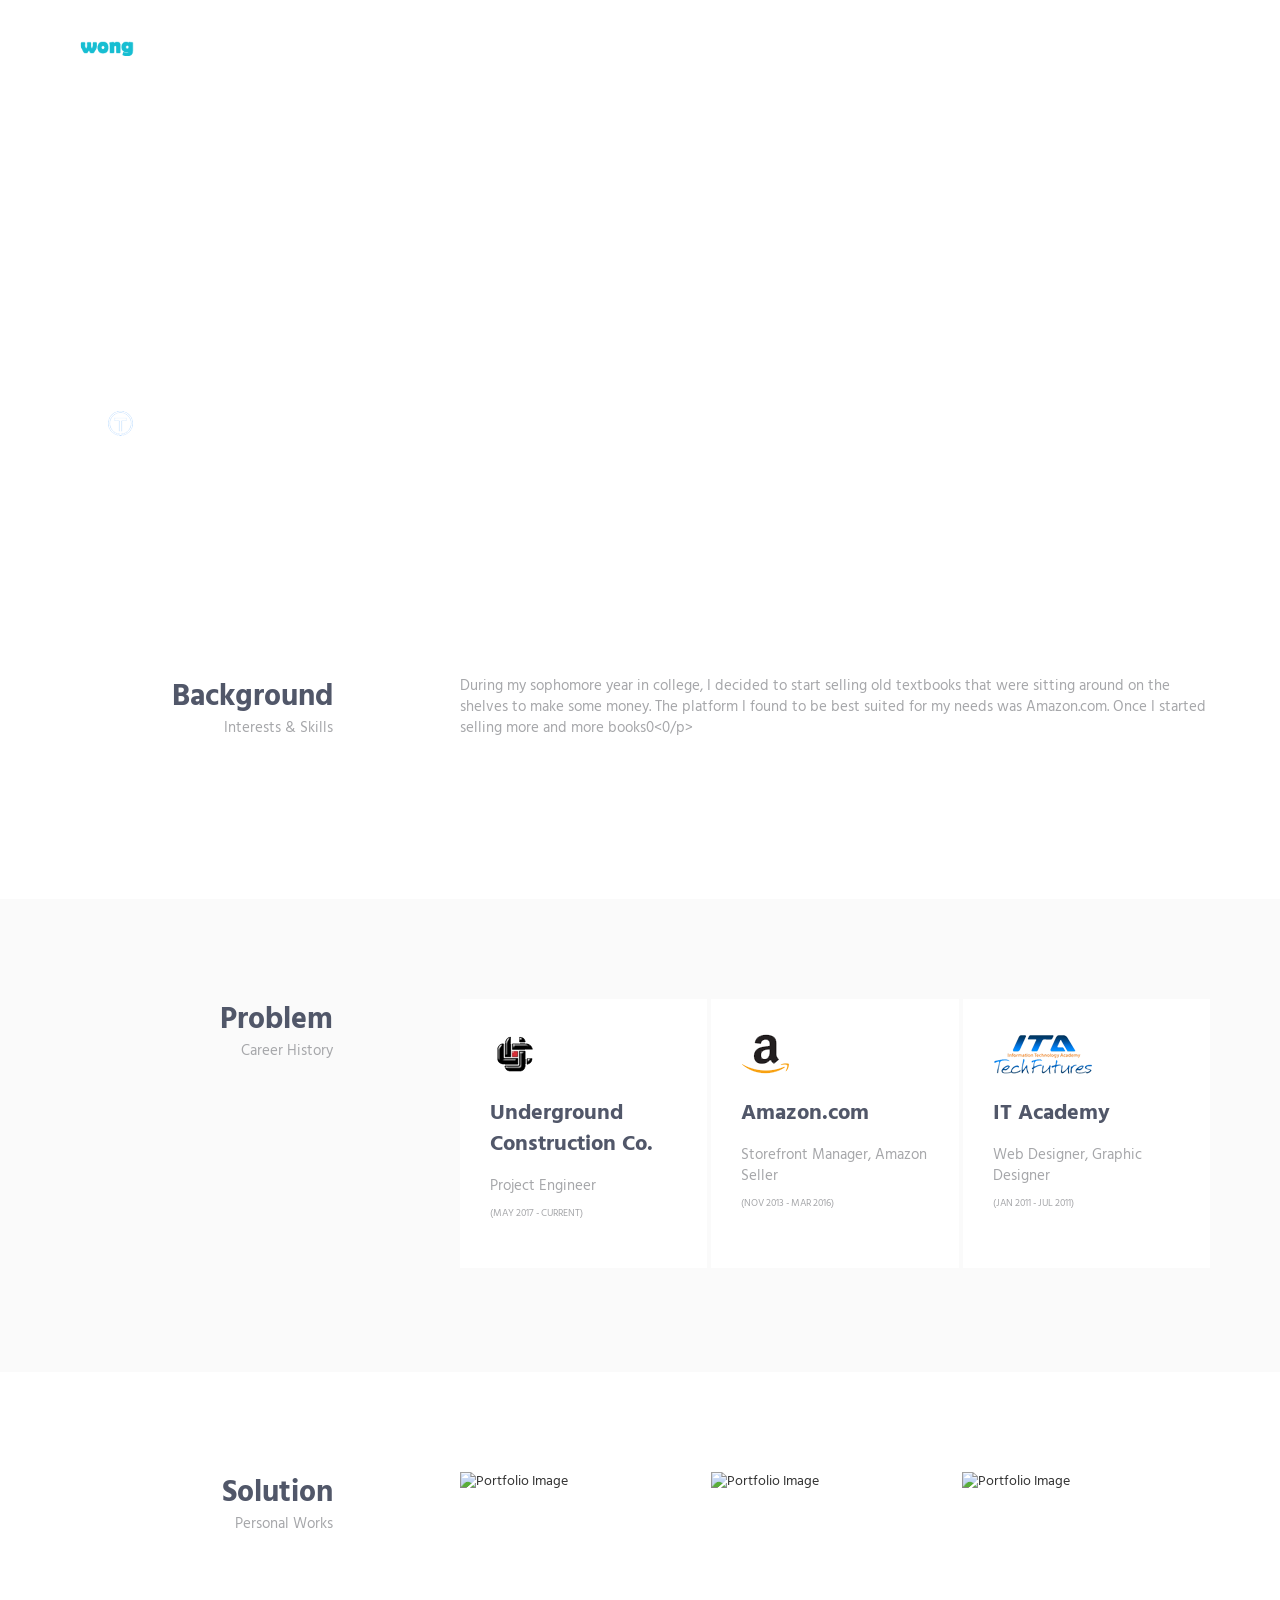
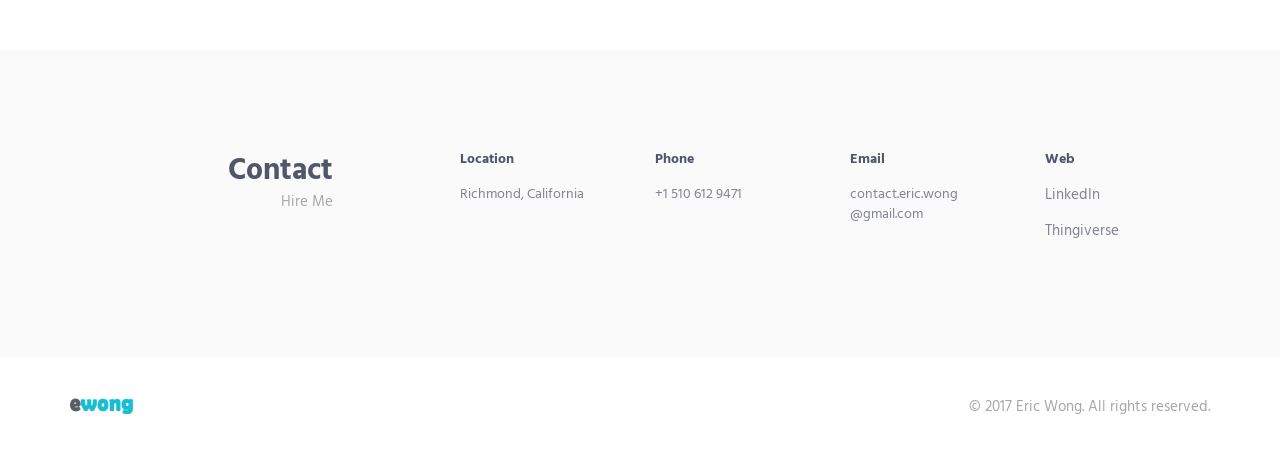
==== project01.html @ febf6fc5 "9.9.17 update" ====
<!DOCTYPE html>
<!-- ==============================
    Project:        Metronic "Aircv" Frontend Freebie - Responsive HTML Template Based On Twitter Bootstrap 3.3.4
    Version:        1.0
    Author:         KeenThemes
    Primary use:    Corporate, Business Themes.
    Email:          support@keenthemes.com
    Follow:         http://www.twitter.com/keenthemes
    Like:           http://www.facebook.com/keenthemes
    Website:        http://www.keenthemes.com
    Premium:        Premium Metronic Admin Theme: http://themeforest.net/item/metronic-responsive-admin-dashboard-template/4021469?ref=keenthemes
================================== -->
<html lang="en" class="no-js">
    <!-- BEGIN HEAD -->
    <head>
        <meta charset="utf-8"/>
        <title>Eric Wong</title>
        <meta http-equiv="X-UA-Compatible" content="IE=edge">
        <meta content="width=device-width, initial-scale=1" name="viewport"/>
        <meta content="" name="description"/>
        <meta content="" name="author"/>

        <!-- GLOBAL MANDATORY STYLES -->
        <link href="http://fonts.googleapis.com/css?family=Hind:300,400,500,600,700" rel="stylesheet" type="text/css">
        <link href="vendor/simple-line-icons/css/simple-line-icons.css" rel="stylesheet" type="text/css"/>
        <link href="vendor/bootstrap/css/bootstrap.min.css" rel="stylesheet" type="text/css"/>

        <!-- PAGE LEVEL PLUGIN STYLES -->
        <link href="css/animate.css" rel="stylesheet">

        <!-- THEME STYLES -->
        <link href="css/layout.min.css" rel="stylesheet" type="text/css"/>

        <!-- Favicon -->
        <link rel="shortcut icon" href="favicon.ico"/>
    </head>
    <!-- END HEAD -->

    <!-- BODY -->
    <body id="body" data-spy="scroll" data-target=".header">

        <!--========== HEADER ==========-->
        <header class="header navbar-fixed-top">
            <!-- Navbar -->
            <nav class="navbar" role="navigation">
                <div class="container">
                    <!-- Brand and toggle get grouped for better mobile display -->
                    <div class="menu-container js_nav-item">
                        <button type="button" class="navbar-toggle" data-toggle="collapse" data-target=".nav-collapse">
                            <span class="sr-only">Toggle navigation</span>
                            <span class="toggle-icon"></span>
                        </button>

                        <!-- Logo -->
                        <div class="logo">
                            <a class="logo-wrap" href="index.html#body">
                                <img class="logo-img logo-img-main" src="img/logo.png" alt="Asentus Logo">
                                <img class="logo-img logo-img-active" src="img/logo-dark.png" alt="Asentus Logo">
                            </a>
                        </div>
                        <!-- End Logo -->
                    </div>

                    <!-- Collect the nav links, forms, and other content for toggling -->
                    <div class="collapse navbar-collapse nav-collapse">
                        <div class="menu-container">
                            <ul class="nav navbar-nav navbar-nav-right">
                                <li class="js_nav-item nav-item"><a class="nav-item-child nav-item-hover" href="index.html">Home</a></li>
                                <li class="js_nav-item nav-item"><a class="nav-item-child nav-item-hover" href="index.html#about">About</a></li>
                                <li class="js_nav-item nav-item"><a class="nav-item-child nav-item-hover" href="index.html#experience">Experience</a></li>
                                <li class="js_nav-item nav-item"><a class="nav-item-child nav-item-hover" href="index.html#work">Projects</a></li>
                                <li class="js_nav-item nav-item"><a class="nav-item-child nav-item-hover" href="index.html#contact">Contact</a></li>
								<li class="js_nav-item nav-item"><a class="nav-item-child nav-item-hover" href="resume\Eric_Wong_Resume.pdf">Resume/CV</a></li>
                            </ul>
                        </div>
                    </div>
                    <!-- End Navbar Collapse -->
                </div>
            </nav>
            <!-- Navbar -->
        </header>
        <!--========== END HEADER ==========-->

        <!--========== SLIDER ==========-->
        <div class="promo-block parallax-window" data-parallax="scroll" data-image-src="img/1920x1080/fbabackground01.PNG">
            <div class="container">
                <div class="row">
                    <div class="col-sm-6">
                        <div class="promo-block-divider">
                            <h1 class="promo-block-title">FBACalculator</h1>
                            <p class="promo-block-text">Android Application</p>
                        </div>
                        <ul class="list-inline">
							<li><a href="https://www.linkedin.com/in/eric-wong-812414115/"><img src="img\social\linkedin.png"></img></a></li>
                            <li><a href="https://www.thingiverse.com/eric_33/designs"><img src="img\social\thingiverse.png"></img></a></li>
							<li><a href="https://play.google.com/store/apps/details?id=tk.wynnscene.fbacalculator&hl=en_GB"><img src="img\social\playstore.png"></img></a></li>
                        </ul>
                    </div>
                </div>
                <!--// end row -->
            </div>
        </div>
        <!--========== SLIDER ==========-->

        <!--========== PAGE LAYOUT ==========-->
        <!-- About -->
        <div id="about">
            <div class="container content-lg">
                <div class="row">
                    <div class="col-sm-3 sm-margin-b-30">
                        <div class="text-right sm-text-left">
                            <h2 class="margin-b-0">Background</h2>
                            <p>Interests & Skills</p>
                        </div>
                    </div>
                    <div class="col-sm-8 col-sm-offset-1">
                        <div class="margin-b-60">
                            <p>During my sophomore year in college, I decided to start selling old textbooks that were sitting around on the shelves to make some money. 
								The platform I found to be best suited for my needs was Amazon.com. Once I started selling more and more books0<0/p>
                        </div>
                       
                    </div>
                </div>
                <!--// end row -->
            </div>
        </div>
        <!-- End About -->

        <!-- Experience -->
        <div id="experience">
            <div class="bg-color-sky-light" data-auto-height="true">
                <div class="container content-lg">
                    <div class="row">
                        <div class="col-sm-3 sm-margin-b-30">
                            <div class="text-right sm-text-left">
                                <h2 class="margin-b-0">Problem</h2>					
                                <p>Career History</p>
                            </div>
                        </div>				
                        <div class="col-sm-8 col-sm-offset-1">
                            <div class="row row-space-2 margin-b-4">
                                <div class="col-md-4 md-margin-b-4">
								
								<!--pop up trigger ucco-->
								<div class="work work-popup-trigger">
								
								<span role="button">
									<div class="service" data-height="height">
										<div class="service-element">
                                            <img src="img\company\UCCo.png"></img>
                                        </div>									
                                        <div class="service-info">
											</br>
                                            <h3>Underground Construction Co.</h3>
                                            <p class="margin-b-5">Project Engineer</p>
											<p><font size="1px">(MAY 2017 - CURRENT)</font></p>
                                        </div>
									
                                    </div>
								</span>
									
                                    <div class="work-popup-overlay">
                                        <div class="work-popup-content">
                                            <a href="javascript:void(0);" class="work-popup-close">Hide</a>
                                            <div class="margin-b-30">
                                                <h3 class="margin-b-5">Underground Construction Company</h3>
                                                <span>Project Engineer (MAY 2017 - CURRENT)</span>
												<p><span>Benicia, CA</span></p>
                                            </div>
                                            <div class="row">
											
                                                    <div class="margin-t-10 sm-margin-t-0">											
                                                        <ul>
														<li>Provided QA/QC on gas and electric service installation.</li>
														<li>Worked in a fast-paced environment and provided support to all team members.</li>
														<li>Documented daily inspection logs for PG&E inspectors.</li>
														<li>Documented tags and processed invoices related to the project.</li>
														<li>Developed & accurately updated the project schedule.</li>
														<li>Recorded and Reported all safety incidents and damages to the safety department.</li>
														<li>Submitted permit applications and activated/maintained USA tickets for the entirety of the project.</li>
														<li>Worked with the Superintendent to obtain and setup the required yard & office equipment.</li>
														<li>Submited weekly reports to the owner containing project status, schedule update, safety report, two-week look ahead, outstanding issues, and pending change orders.</li>
														<li>Maintained communications with all members of the construction team including the owner & its representatives, the inspection team, subcontractors and any other stakeholders involved.</li>
														<li>Fore-casted project Cost to Complete and present findings to executives on a weekly basis.</li>
														<li>Determine & track change order conditions and submit to owner for approval & billing.</li>
														<li>Prepared a set of red line As-Built drawings and Gas Service Records for the PG&E archive.</li>
														<li>Updated and completed BOM lists for each project.</li>
														<li>Completed close-out packages for gas and electric services when project ended.</li>
														</ul>
														</br>
                                                        <ul class="list-inline work-popup-tag">
                                                            <li class="work-popup-tag-item"><a class="work-popup-tag-link" href="http://www.undergroundconstruction.com/">Underground Construction Co.</a></li>
                                                        </ul>
                                                    </div>
                                                
                                            </div>
                                        </div>
                                    </div>
                                </div>								

                                </div>
                                <div class="col-md-4 md-margin-b-4">
                                    <div class="service" data-height="height">
									
								<!--pop up trigger amazon-->
								<div class="work work-popup-trigger">
								
								
								<span role="button">
                                        <div class="service-element">
                                            <img src="img\company\Amazon.png"></img>
                                        </div>
                                        <div class="service-info">
											</br>
                                            <h3>Amazon.com</h3>
                                            <p class="margin-b-5">Storefront Manager, Amazon Seller</p>
											<p><font size="1px">(NOV 2013 - MAR 2016)</font></p>
                                        </div>										
								</span>
								
								
									<div class="work-popup-overlay">
                                        <div class="work-popup-content">
                                            <a href="javascript:void(0);" class="work-popup-close">Hide</a>
                                            <div class="margin-b-30">
                                                <h3 class="margin-b-5">Amazon.com</h3>
                                                <span>Storefront Manager, Amazon Seller (NOV 2013 - MAR 2016)</span>
												<p><span>Richmond, CA</span></p>
                                            </div>
                                            <div class="row">
											
                                                    <div class="margin-t-10 sm-margin-t-0">											
                                                        <ul>
														<li>Increased revenue by developing an Android application to determine and select profitable items to sell.</li>
														<li>Provided customer support for product questions and return requests.</li>
														<li>Tracked monthly profits and costs.</li>
														<li>Responsible for product listing, packaging, and shipping.</li>
														</ul>
														</br>
                                                        <ul class="list-inline work-popup-tag">
                                                            <li class="work-popup-tag-item"><a class="work-popup-tag-link" href="https://www.amazon.com/">Amazon.com</a></li>
                                                        </ul>
                                                    </div>
                                                
                                            </div>
                                        </div>
                                    </div>
                                </div>	
								</div>								

                                </div>
								
                                <div class="col-md-4">
                                    <div class="service" data-height="height">
									
								<!--pop up trigger ita-->
								<div class="work work-popup-trigger">
								<span role="button">
                                        <div class="service-element">
                                            <img src="img\company\ITA.png"></img>
                                        </div>
                                        <div class="service-info">
											</br>
                                            <h3>IT Academy</h3>
                                            <p class="margin-b-5">Web Designer, Graphic Designer</p>
											<p><font size="1px">(JAN 2011 - JUL 2011)</font></p>
                                        </div>
								</span>
                                        <div class="work-popup-overlay">
                                        <div class="work-popup-content">
                                            <a href="javascript:void(0);" class="work-popup-close">Hide</a>
                                            <div class="margin-b-30">
                                                <h3 class="margin-b-5">Information Technology Academy</h3>
                                                <span>Web Designer, Graphic Designer (JAN 2011 - JUL 2011)</span>
												<p><span>El Cerrito, CA</span></p>
                                            </div>
                                            <div class="row">
											
                                                    <div class="margin-t-10 sm-margin-t-0">											
                                                        <ul>
														<li>Developed website front-end for client e-commerce store.</li>
														<li>Implemented back-end functions and methods through widgets.</li>
														<li>Trained client in basic website usage and provided documentation for website functionality.</li>
														<li>Worked in a team-based environment and guided team efforts toward meeting deadlines.</li>
														</ul>
														</br>
                                                        <ul class="list-inline work-popup-tag">
                                                            <li class="work-popup-tag-item"><a class="work-popup-tag-link" href="http://techfutures.org/">ITA Tech Futures</a></li>
                                                        </ul>
                                                    </div>
                                                
                                            </div>
                                        </div>
										</div>
									</div>	
									</div>								

                                </div>
                            </div>
                            <!--// end row -->
                        </div>
                    </div>
                    <!--// end row -->
                </div>
            </div>
        </div>
        <!-- End Experience -->

        <!-- Work -->
        <div id="work">
            <div class="container content-lg">
                <div class="row">
                    <div class="col-sm-3 sm-margin-b-30">
                        <div class="text-right sm-text-left">
                            <h2 class="margin-b-0">Solution</h2>
                            <p>Personal Works</p>
                        </div>
                    </div>
                    <div class="col-sm-8 col-sm-offset-1">
                        <!-- Masonry Grid -->
                        <div class="masonry-grid row row-space-2">
                            <div class="masonry-grid-sizer col-xs-6 col-sm-6 col-md-1"></div>

                            <div class="masonry-grid-item col-xs-12 col-sm-6 col-md-4 md-margin-b-4">
                                <!-- Work -->
                                <div class="work work-popup-trigger">
                                    <div class="work-overlay">
                                        <img class="full-width img-responsive" src="img/397x300/01.JPG" alt="Portfolio Image">
                                    </div>
                                    <div class="work-popup-overlay">
                                        <div class="work-popup-content">
                                            <a href="javascript:void(0);" class="work-popup-close">Hide</a>
                                            <div class="margin-b-30">
                                                <h3 class="margin-b-5">Key Holder</h3>
                                                <span>Product Design, Prototype</span>
                                            </div>
                                            <div class="row">
                                                <div class="col-sm-8 work-popup-content-divider sm-margin-b-20">
                                                    <div class="margin-t-10 sm-margin-t-0">
                                                        <p><font color="black">The Key Holder is a mechanical product made to hold a set of three keys and allow for convenient access to each individual key when necessary.</font></p>
                                                        <p><font color="black">Before using the Key Holder to hold my keys, I was using a different key holder that had a Swiss Army Knife-styled mechanism. While using the old key holder, 
															I found that I often pull two keys at once while intending to pull one. The keys would always stick together so I had to use two hands to access the key I wanted. 
															To solve this problem, I created the Key Holder...</font></p>
                                                        <ul class="list-inline work-popup-tag">
                                                            <li class="work-popup-tag-item"><a class="work-popup-tag-link" href="#">Learn More</a></li>
                                                        </ul></br>
                                                    </div>
                                                </div>
                                                <div class="col-sm-4">
                                                    <div class="margin-t-10 sm-margin-t-0">
                                                        <p class="margin-b-5"><strong>Software:</strong> Solidworks, Cura</p>
                                                        <p class="margin-b-5"><strong>Manufacture:</strong> 3D Printer (<a href="https://www.monoprice.com/product?p_id=21711">Monoprice Select Mini V2</a>)</p>
                                                        <p class="margin-b-5"><strong>Material:</strong> PLA</p>
														<p class="margin-b-5"><strong>Link:</strong> <a href="https://www.thingiverse.com/thing:2511023"><u>Key Holder Custom Keys</u></a></p>
                                                    </div>
                                                </div>
                                            </div>
                                        </div>
                                    </div>
                                </div>
                                <!-- End Work -->
                            </div>
                            <div class="masonry-grid-item col-xs-12 col-sm-6 col-md-4 md-margin-b-4">
                                <!-- Work -->
                                <div class="work work-popup-trigger">
                                    <div class="work-overlay">
                                        <img class="full-width img-responsive" src="img/397x300/02.JPG" alt="Portfolio Image">
                                    </div>
                                    <div class="work-popup-overlay">
                                        <div class="work-popup-content">
                                            <a href="javascript:void(0);" class="work-popup-close">Hide</a>
                                            <div class="margin-b-30">
                                                <h3 class="margin-b-5">Controller Board Enclosure</h3>
                                                <span>Product Design, Prototype</span>
                                            </div>
                                            <div class="row">
                                                <div class="col-sm-8 work-popup-content-divider sm-margin-b-20">
                                                    <div class="margin-t-10 sm-margin-t-0">
                                                        <p><font color="black">The Controller Board Enclosure is a housing for a circuit board used with a recycled monitor of a laptop. The enclosure eliminates exposure of circuits and prevents damage to the board. 
															It also serves as a stand for the monitor connected to the controller board.</font></p>
                                                        <p><font color="black">After purchasing and setting up a security camera system, I decided to recycle an old laptop screen to use as a dedicated monitor for the security system. 
															To do this, I purchased a video controller board for the laptop screen. The controller board did not come with a case or an enclosure, so in order to protect the board and hold the monitor up right, I designed this enclosure & stand...</font></p>
                                                        <ul class="list-inline work-popup-tag">
                                                            <li class="work-popup-tag-item"><a class="work-popup-tag-link" href="#">Learn More</a></li>
                                                        </ul></br>
                                                    </div>
                                                </div>
                                                <div class="col-sm-4">
                                                    <div class="margin-t-10 sm-margin-t-0">
                                                        <p class="margin-b-5"><strong>Software:</strong> Solidworks, Cura</p>
                                                        <p class="margin-b-5"><strong>Manufacture:</strong> 3D Printer (<a href="https://www.monoprice.com/product?p_id=21711">Monoprice Select Mini V2</a>)</p>
                                                        <p class="margin-b-5"><strong>Material:</strong> PLA</p>														
                                                        <p class="margin-b-5"><strong>Link:</strong> <a href="https://www.thingiverse.com/thing:2513748"><u>Video Controller Board Enclosure</u></a></p>
                                                    </div>
                                                </div>
                                            </div>
                                        </div>
                                    </div>
                                </div>
                                <!-- End Work -->
                            </div>
                            <div class="masonry-grid-item col-xs-12 col-sm-6 col-md-4">
                                <!-- Work -->
                                <div class="work work-popup-trigger">
                                    <div class="work-overlay">
                                        <img class="full-width img-responsive" src="img/397x300/03.JPG" alt="Portfolio Image">
                                    </div>
                                    <div class="work-popup-overlay">
                                        <div class="work-popup-content">
                                            <a href="javascript:void(0);" class="work-popup-close">Hide</a>
                                            <div class="margin-b-30">
                                                <h3 class="margin-b-5">FBACalculator</h3>
                                                <span>Android Application</span>
                                            </div>
                                            <div class="row">
                                                <div class="col-sm-8 work-popup-content-divider sm-margin-b-20">
                                                    <div class="margin-t-10 sm-margin-t-0">
                                                        <p><font color="black">The FBACalculator application is developed as a means to determine the fees associated with selling products on Amazon.com.</font></p>
                                                        <p><font color="black">During the time I was selling on Amazon.com, I frequently looked for products to sell for a profit. While doing so, I found myself constanly going to the Amazon Seller Fees page to 
															look for costs associated with selling through the website (Type of product, weight, etc.) in order to decide whether or not I should sell a specific product. But this wasn't very convenient because 
															it took a long time to calculate the profits for a single product. So I decided to create an application to solve this problem...</font></p>
                                                        <ul class="list-inline work-popup-tag">
                                                            <li class="work-popup-tag-item"><a class="work-popup-tag-link" href="#">Learn More</a></li>
                                                        </ul></br>
                                                    </div>
                                                </div>
                                                <div class="col-sm-4">
                                                    <div class="margin-t-10 sm-margin-t-0">
                                                        <p class="margin-b-5"><strong>Software:</strong> Android Studio, Photoshop</p>
                                                        <p class="margin-b-5"><strong>Programming:</strong> Java, XML</p>
                                                        <p class="margin-b-5"><strong>Link:</strong> <a href="https://play.google.com/store/apps/details?id=tk.wynnscene.fbacalculator&hl=en_GB"><u>FBACalculator</u></a></p>
                                                    </div>
                                                </div>
                                            </div>
                                        </div>
                                    </div>
                                </div>
                                <!-- End Work -->
                            </div>
                        </div>
                        <!-- End Masonry Grid -->
                    </div>
                </div>
                <!--// end row -->
            </div>
        </div>
        <!-- End Work -->
            
        <!-- Contact -->
        <div id="contact">
            <div class="bg-color-sky-light">
                <div class="container content-lg">
                    <div class="row">
                        <div class="col-sm-3 sm-margin-b-30">
                            <div class="text-right sm-text-left">
                                <h2 class="margin-b-0">Contact</h2>
                                <p>Hire Me</p>
                            </div>
                        </div>
                        <div class="col-sm-8 col-sm-offset-1">
                            <div class="row">
                                <div class="col-md-3 col-xs-6 md-margin-b-30">
                                    <h5>Location</h5>
                                    <a href="https://www.google.com/maps/place/Richmond,+CA/@37.9551899,-122.4828714,11z/data=!3m1!4b1!4m5!3m4!1s0x808565e0f15c8c29:0xb3101633da15bff4!8m2!3d37.9357576!4d-122.3477486">Richmond, California</a>
                                </div>
                                <div class="col-md-3 col-xs-6 md-margin-b-30">
                                    <h5>Phone</h5>
                                    <a href="mailto:#">+1 510 612 9471</a>
                                </div>
                                <div class="col-md-3 col-xs-6">
                                    <h5>Email</h5>
                                    <a href="mailto:#">contact.eric.wong </br>@gmail.com</a>
                                </div>
								<div class="col-md-3 col-xs-6 md-margin-b-30">
                                    <h5>Web</h5>
									<p><a href="https://www.linkedin.com/in/eric-wong-812414115/">LinkedIn</a></p>
                                    <p><a href="https://www.thingiverse.com/eric_33/designs">Thingiverse</a></p>									
                                </div>
                            </div>
                        </div>
                    </div>
                    <!--// end row -->
                </div>
            </div>
        </div>
        <!-- End Contact -->
        <!--========== END PAGE LAYOUT ==========-->

        <!--========== FOOTER ==========-->
        <footer class="footer">
            <div class="content container">
                <div class="row">
                    <div class="col-xs-6">
                        <img class="footer-logo" src="img/logo-dark.png" alt="Aircv Logo">
                    </div>
                    <div class="col-xs-6 text-right sm-text-left">
                        <p class="margin-b-0">© 2017 Eric Wong. All rights reserved.</p>
                    </div>
                </div>
                <!--// end row -->
            </div>
        </footer>
        <!--========== END FOOTER ==========-->

        <!-- Back To Top -->
        <a href="javascript:void(0);" class="js-back-to-top back-to-top">Top</a>

        <!-- JAVASCRIPTS(Load javascripts at bottom, this will reduce page load time) -->
        <!-- CORE PLUGINS -->
        <script src="vendor/jquery.min.js" type="text/javascript"></script>
        <script src="vendor/jquery-migrate.min.js" type="text/javascript"></script>
        <script src="vendor/bootstrap/js/bootstrap.min.js" type="text/javascript"></script>

        <!-- PAGE LEVEL PLUGINS -->
        <script src="vendor/jquery.easing.js" type="text/javascript"></script>
        <script src="vendor/jquery.back-to-top.js" type="text/javascript"></script>
        <script src="vendor/jquery.smooth-scroll.js" type="text/javascript"></script>
        <script src="vendor/jquery.wow.min.js" type="text/javascript"></script>
        <script src="vendor/jquery.parallax.min.js" type="text/javascript"></script>
        <script src="vendor/jquery.appear.js" type="text/javascript"></script>
        <script src="vendor/masonry/jquery.masonry.pkgd.min.js" type="text/javascript"></script>
        <script src="vendor/masonry/imagesloaded.pkgd.min.js" type="text/javascript"></script>

        <!-- PAGE LEVEL SCRIPTS -->
        <script src="js/layout.min.js" type="text/javascript"></script>
        <script src="js/components/progress-bar.min.js" type="text/javascript"></script>
        <script src="js/components/masonry.min.js" type="text/javascript"></script>
        <script src="js/components/wow.min.js" type="text/javascript"></script>

    </body>
    <!-- END BODY -->
</html>
---- css/layout.min.css ----
.link,body{position:relative;font-family:Hind,sans-serif}.btn-theme,p{line-height:1.4}.btn-theme.active.focus,.btn-theme.active:focus,.btn-theme.focus,.btn-theme:active.focus,.btn-theme:active:focus,.btn-theme:focus,:active,:focus,a,a:active,a:focus,a:hover{outline:0}.btn-theme:hover,.progress-box .progress-bar{transition-property:all;transition-timing-function:cubic-bezier(.7,1,.7,1)}.header .nav-item-child,.link,a,body,em,h1,h2,h3,h4,h5,h6,li,li a,p,span{font-family:Hind,sans-serif}.header .nav-item-hover:after,.link:after,.work .work-overlay:before{content:" "}.back-to-top,.header .nav-item-child,.link{text-transform:uppercase}.back-to-top:focus,.back-to-top:hover,.btn-theme.focus,.btn-theme:focus,.btn-theme:hover,.content-wrapper-link,.header .logo-wrap:focus,.header .logo-wrap:hover,a:active,a:focus,a:hover,h1>a:focus,h2>a:focus,h3>a:focus,h4>a:focus,h5>a:focus,h6>a:focus{text-decoration:none}.container-full-width:after,.container-sm:after{clear:both}html{overflow-x:hidden}body,html,html a{-webkit-font-smoothing:antialiased}p{font-size:15px;font-weight:400;color:#a6a7aa;margin-bottom:15px}em,li,li a{font-size:16px;font-weight:500;color:#515769}a{color:#81848f}a:active,a:focus,a:hover{color:#999caa}.link{font-size:13px;font-weight:600}.back-to-top,.form-control,span{font-weight:400}.link:after{position:absolute;top:8px;right:-15px;width:9px;height:2px;background:#17bed2}span{font-size:14px;color:#bfc1c7}h1,h2,h3,h4,h5,h6{font-weight:700;color:#515769;line-height:1.4;margin:0 0 15px}h1>a,h2>a,h3>a,h4>a,h5>a,h6>a{color:#515769}h1>a:hover,h2>a:hover,h3>a:hover,h4>a:hover,h5>a:hover,h6>a:hover{color:#999caa;text-decoration:none}h1{font-size:40px}h2{font-size:30px}h3,h4{font-size:22px}::selection{color:#fff;background:#17bed2;text-shadow:none}::-webkit-selection{color:#fff;background:#17bed2;text-shadow:none}::-moz-selection{color:#fff;background:#17bed2;text-shadow:none}.section-seperator{border-bottom:1px solid #edf0f2}.content-wrapper-link{position:absolute;top:0;left:0;right:0;bottom:0;display:block;z-index:3}.btn-icon,.btn-theme,.work{position:relative}.btn-theme,.social-icons{display:inline-block;vertical-align:middle;text-align:center}.btn-theme{background-image:none;border-style:solid;white-space:nowrap;-ms-touch-action:manipulation;touch-action:manipulation;cursor:pointer;-webkit-user-select:none;-moz-user-select:none;-ms-user-select:none;user-select:none}.btn-theme:hover{transition-duration:.3s}.btn-theme.active,.btn-theme:active{background-image:none;outline:0}.btn-theme.disabled,.btn-theme[disabled],fieldset[disabled] .btn-theme{cursor:not-allowed;box-shadow:none;opacity:.65;pointer-events:none}.btn-icon{top:1px;margin-right:10px}.btn-white-bg{color:#515769;background:#fff;border-color:transparent;border-width:0}.btn-white-bg.focus,.btn-white-bg:focus,.btn-white-bg:hover{color:#fff;background:#17bed2;border-color:transparent}.btn-white-brd{color:#fff;background:0 0;border-color:#fff;border-width:2px}.btn-white-brd.focus,.btn-white-brd:focus,.btn-white-brd:hover{color:#515769;background:#fff;border-color:#fff}.btn-default-bg{color:#515769;background:#f3f4f5;border-color:transparent;border-width:0}.btn-default-bg.focus,.btn-default-bg:focus,.btn-default-bg:hover{color:#fff;background:#17bed2;border-color:transparent}.btn-theme-sm{font-size:13px;font-weight:600;padding:15px 40px}.btn-theme-md{font-size:15px;font-weight:600;padding:20px 30px}.progress-box .progress{box-shadow:none;height:3px}.progress-box .progress-bar{transition-duration:2s}.social-icons{width:40px;height:40px;font-size:16px;color:#fff;border-radius:50%;padding:11px;transition-duration:.3s;transition-property:all;transition-timing-function:cubic-bezier(.7,1,.7,1)}.work .work-overlay:before,.work .work-popup-overlay{top:0;width:100%;height:100%;transition-property:all;transition-timing-function:cubic-bezier(.7,1,.7,1);transition-duration:.3s;left:0}.social-icons:hover{color:#515769;background:#fff;transition-duration:.3s;transition-property:all;transition-timing-function:cubic-bezier(.7,1,.7,1)}.promo-block{padding:220px 0 130px}.promo-block .promo-block-title{font-size:70px;color:#fff;line-height:1}@media (max-width:480px){.promo-block .promo-block-title{font-size:50px}}.promo-block .promo-block-text{font-size:25px;color:#fff}.promo-block .promo-block-divider{border-bottom:1px solid rgba(255,255,255,.4);padding-bottom:20px;margin-bottom:35px}.service{background:#fff;padding:30px}.service .service-element,.service .service-info{-webkit-transform:translate3d(0,0,0);-moz-transform:translate3d(0,0,0);transform:translate3d(0,0,0);transition-duration:.3s;transition-property:all;transition-timing-function:cubic-bezier(.7,1,.7,1)}.service .service-icon{display:block;font-size:30px;color:#999caa;margin-bottom:30px}.service:hover .service-element{opacity:0;-webkit-transform:translate3d(0,-100%,0);-moz-transform:translate3d(0,-100%,0);transform:translate3d(0,-100%,0);transition-duration:.3s;transition-property:all;transition-timing-function:cubic-bezier(.7,1,.7,1)}.service:hover .service-info{-webkit-transform:translate3d(0,-30%,0);-moz-transform:translate3d(0,-30%,0);transform:translate3d(0,-30%,0);transition-duration:.3s;transition-property:all;transition-timing-function:cubic-bezier(.7,1,.7,1)}.work{display:block}.work .work-overlay{position:relative;cursor:pointer}.work .work-overlay:before{position:absolute;background:0 0}.work:hover .work-overlay:before{background:rgba(0,0,0,.5);transition-duration:.3s;transition-property:all;transition-timing-function:cubic-bezier(.7,1,.7,1)}.work .work-popup-overlay{position:fixed;right:0;z-index:99999;opacity:0;visibility:hidden;-webkit-backface-visibility:hidden;backface-visibility:hidden;overflow-x:hidden;background:rgba(81,87,105,.4)}.work .work-popup-overlay-show{opacity:1;visibility:visible;-webkit-backface-visibility:visible;backface-visibility:visible;transition-duration:.3s;transition-property:all;transition-timing-function:cubic-bezier(.7,1,.7,1)}.work .work-popup-content{position:absolute;top:50%;left:0;right:0;width:730px;height:auto;display:block;background:#fff;padding:30px;margin:0 auto;-webkit-transform:translate3d(0,-50%,0);-moz-transform:translate3d(0,-50%,0);transform:translate3d(0,-50%,0)}.header .logo-img,.header .logo-img-main,.header .logo-wrap{display:inline-block}.work .work-popup-content-divider{border-right:1px solid #cdcecf}@media (max-width:768px){.work .work-popup-content{width:95%}.work .work-popup-content-divider{border-right:none;border-bottom:1px solid #cdcecf}}.work .work-popup-close{float:right;font-size:13px;font-weight:700;color:#c5c6cb;transition-duration:.3s;transition-property:all;transition-timing-function:cubic-bezier(.7,1,.7,1)}.work .work-popup-close:hover{color:#aaacb3;transition-duration:.3s;transition-property:all;transition-timing-function:cubic-bezier(.7,1,.7,1)}.work .work-popup-tag{margin:0}.work .work-popup-tag-item{padding:0 2px}.work .work-popup-tag-link{font-size:13px}.footer .footer-logo{width:64px;height:auto}.navbar-fixed-top .navbar-collapse{max-height:100%}.header .navbar{margin-bottom:0;border-bottom:1px solid rgba(255,255,255,.2);transition-duration:.3s;transition-property:all;transition-timing-function:cubic-bezier(.7,1,.7,1)}.header .navbar-toggle{width:25px;height:25px;border:none;padding:0;margin:35px 0}.header .navbar-toggle .toggle-icon{position:relative;width:21px;height:1px;display:inline-block;background:#515769;transition-duration:.3s;transition-property:all;transition-timing-function:cubic-bezier(.7,1,.7,1)}.header .navbar-toggle .toggle-icon:after,.header .navbar-toggle .toggle-icon:before{position:absolute;left:0;background:#515769;content:" "}.header .navbar-toggle .toggle-icon:before{width:10px;height:1px;bottom:10px;-webkit-transform:rotate(0);-moz-transform:rotate(0);transform:rotate(0);transition-duration:.3s;transition-property:all;transition-timing-function:cubic-bezier(.7,1,.7,1)}.header .navbar-toggle .toggle-icon:after{width:16px;height:1px;top:-5px;-webkit-transform:rotate(0);-moz-transform:rotate(0);transform:rotate(0);transition-duration:.3s;transition-property:all;transition-timing-function:cubic-bezier(.7,1,.7,1)}.header .navbar-toggle:hover .toggle-icon{background:#17bed2;transition-duration:.3s;transition-property:all;transition-timing-function:cubic-bezier(.7,1,.7,1)}.header .navbar-toggle:hover .toggle-icon:after,.header .navbar-toggle:hover .toggle-icon:before{width:21px;height:1px;background:#17bed2;transition-duration:.3s;transition-property:all;transition-timing-function:cubic-bezier(.7,1,.7,1)}.header .logo-img-active,.header .logo-img-main,.header .nav-item.active .nav-item-hover:after,.header .nav-item:hover .nav-item-hover:after{transition-duration:.4s;transition-property:all;transition-timing-function:cubic-bezier(.7,1,.7,1)}.header .navbar-toggle:hover .toggle-icon.is-clicked{background:rgba(81,87,105,0)}.header .logo{width:100px;height:100px;float:left;max-height:95px;line-height:65px}.header .logo-wrap{padding:15px 0}.header .logo-img{width:64px;height:auto;max-width:100%;max-height:100%;vertical-align:middle}.header .logo-img-active{display:none}.header .nav-item,.header .nav-item-child{display:block;position:relative}.header .navbar-nav{padding-left:0;margin-bottom:0;list-style:none}.header .nav-item:last-child .nav-item-child{padding-right:0}.header .nav-item.active .nav-item-hover:after,.header .nav-item:hover .nav-item-hover:after{opacity:1}.header .nav-item-child{font-size:13px;font-weight:600;color:#fff;line-height:55px;padding:20px;transition-duration:.3s;transition-property:all;transition-timing-function:cubic-bezier(.7,1,.7,1)}.header .nav-item-child:focus,.header .nav-item-child:hover{background:inherit}.header .nav-item-hover{position:relative}.header .nav-item-hover:after{position:absolute;top:45px;left:0;width:9px;height:2px;background:#17bed2;opacity:0;transition-duration:.4s;transition-property:all;transition-timing-function:cubic-bezier(.7,1,.7,1)}@media (max-width:991px){.header{background:#fff}.header .navbar-toggle{display:block}.header .navbar-collapse.collapse{display:none!important}.header .navbar-collapse.collapse.in{display:block!important}.header .nav-collapse{padding-left:0;padding-right:0}.header .navbar-nav{margin:0;float:none}.header .navbar-nav .nav-item{float:none}.header .menu-container:after,.header .menu-container:before{content:" ";display:table}.header .menu-container:after{clear:both}.header .logo .logo-img-main{display:none}.header .logo .logo-img-active{display:inline-block}.header .nav-item-child{color:#515769;line-height:1.4;padding:12px 12px 12px 15px}.header .nav-item-hover:after{position:absolute;top:19px}}@media (max-width:767px){.header .menu-container{padding-left:15px;padding-right:15px;margin-left:0;margin-right:0}.header .navbar>.container,.header .navbar>.container>.nav-collapse{padding-left:0;padding-right:0;margin-left:0;margin-right:0}.header .navbar>.container{width:auto}}@media (min-width:992px){.header .navbar-nav-right{float:right}.page-on-scroll .header .navbar{background:#fff;border-bottom-color:#f0f0f0;transition-duration:.3s;transition-property:all;transition-timing-function:cubic-bezier(.7,1,.7,1)}.page-on-scroll .header .logo-img-active,.page-on-scroll .header .logo-img-main{transition-duration:.4s;transition-property:all;transition-timing-function:cubic-bezier(.7,1,.7,1)}.page-on-scroll .header .logo-img-main{display:none}.page-on-scroll .header .logo-img-active{display:inline-block}.page-on-scroll .header .nav-item-child{color:#515769;transition-duration:.3s;transition-property:all;transition-timing-function:cubic-bezier(.7,1,.7,1)}}.back-to-top,.back-to-top:hover{color:#fff;transition-property:all;transition-timing-function:cubic-bezier(.7,1,.7,1)}.back-to-top{position:fixed;right:10px;bottom:10px;display:inline-block;z-index:9;width:40px;height:40px;font-size:11px;text-align:center;line-height:3;letter-spacing:1px;background:#515769;border-radius:3px;visibility:hidden;opacity:0;padding:5px;-webkit-transform:translate3d(0,50px,0);-moz-transform:translate3d(0,50px,0);transform:translate3d(0,50px,0);transition-duration:.3s}.container-full-width:after,.container-full-width:before,.container-sm:after,.container-sm:before{content:" ";display:table}.back-to-top:hover{transition-duration:.3s}.back-to-top.back-to-top-is-visible{visibility:visible;opacity:.6;-webkit-transform:translate3d(0,0,0);-moz-transform:translate3d(0,0,0);transform:translate3d(0,0,0);transition-duration:.3s;transition-property:all;transition-timing-function:cubic-bezier(.7,1,.7,1)}.back-to-top.back-to-top-is-visible:hover{opacity:1;transition-duration:.3s;transition-property:all;transition-timing-function:cubic-bezier(.7,1,.7,1)}.back-to-top.back-to-top-fade-out{opacity:.4}.back-to-top.back-to-top-fade-out:hover{opacity:1;transition-duration:.3s;transition-property:all;transition-timing-function:cubic-bezier(.7,1,.7,1)}.form-control{height:50px;font-size:14px;color:#a6a7aa;background:#fafafa;border:none;box-shadow:none;border-radius:0;padding-left:15px}.form-control::-moz-placeholder{color:#a6a7aa}.form-control:-ms-input-placeholder{color:#a6a7aa}.form-control::-webkit-input-placeholder{color:#a6a7aa}.form-control:focus{color:#515769;box-shadow:none}.form-control:focus::-moz-placeholder{color:#515769}.form-control:focus:-ms-input-placeholder{color:#515769}.form-control:focus::-webkit-input-placeholder{color:#515769}.color-base{color:#17bed2!important}.color-white{color:#fff!important}.color-heading{color:#515769!important}.color-subtitle{color:#a6a7aa!important}.color-link{color:#81848f!important}.color-link-hover{color:#999caa!important}.color-sky-light{color:#fafafa!important}.bg-color-base{background:#17bed2!important}.bg-color-white{background:#fff!important}.bg-color-heading{background:#515769!important}.bg-color-subtitle{background:#a6a7aa!important}.bg-color-link{background:#81848f!important}.bg-color-link-hover{background:#999caa!important}.bg-color-sky-light{background:#fafafa!important}.row-space-2{margin-right:-2px;margin-left:-2px}.container-full-width,.container-sm{margin-right:auto;margin-left:auto}.row-space-2>[class*=col-]{padding-left:2px;padding-right:2px}.container-sm{padding-right:15px;padding-left:15px}@media (min-width:768px){.container-sm{width:750px}}@media (min-width:1200px){.container-sm{width:970px}}.content{padding-top:40px;padding-bottom:40px}.content-sm{padding-top:60px;padding-bottom:60px}.content-md{padding-top:80px;padding-bottom:80px}.content-lg{padding-top:100px;padding-bottom:100px}.full-width{width:100%;height:auto}.fweight-300{font-weight:300!important}.fweight-400{font-weight:400!important}.fweight-500{font-weight:500!important}.fweight-600{font-weight:600!important}.fweight-700{font-weight:700!important}.margin-l-0{margin-left:0!important}.margin-l-5{margin-left:5px!important}.margin-l-10{margin-left:10px!important}.margin-l-20{margin-left:20px!important}.margin-r-0{margin-right:0!important}.margin-r-5{margin-right:5px!important}.margin-r-10{margin-right:10px!important}.margin-r-20{margin-right:20px!important}.margin-t-0{margin-top:0!important}.margin-t-5{margin-top:5px!important}.margin-t-10{margin-top:10px!important}.margin-t-20{margin-top:20px!important}.margin-t-30{margin-top:30px!important}.margin-t-40{margin-top:40px!important}.margin-t-50{margin-top:50px!important}.margin-t-60{margin-top:60px!important}.margin-b-0{margin-bottom:0!important}.margin-b-4{margin-bottom:4px!important}.margin-b-5{margin-bottom:5px!important}.margin-b-10{margin-bottom:10px!important}.margin-b-20{margin-bottom:20px!important}.margin-b-30{margin-bottom:30px!important}.margin-b-40{margin-bottom:40px!important}.margin-b-50{margin-bottom:50px!important}.margin-b-60{margin-bottom:60px!important}.margin-b-70{margin-bottom:70px!important}.margin-b-80{margin-bottom:80px!important}.margin-b-90{margin-bottom:90px!important}.margin-b-100{margin-bottom:100px!important}.height-100{height:100px!important}.height-200{height:200px!important}.height-300{height:300px!important}.height-400{height:400px!important}.height-500{height:500px!important}@media (max-width:992px){.md-margin-b-0{margin-bottom:0!important}.md-margin-b-4{margin-bottom:4px!important}.md-margin-b-5{margin-bottom:5px!important}.md-margin-b-10{margin-bottom:10px!important}.md-margin-b-20{margin-bottom:20px!important}.md-margin-b-30{margin-bottom:30px!important}.md-margin-b-40{margin-bottom:40px!important}.md-margin-b-50{margin-bottom:50px!important}.md-margin-b-60{margin-bottom:60px!important}.md-margin-b-70{margin-bottom:70px!important}.md-margin-b-80{margin-bottom:80px!important}.md-margin-b-90{margin-bottom:90px!important}.md-margin-b-100{margin-bottom:100px!important}.md-text-center{text-align:center}.md-text-left{text-align:left}.md-text-right{text-align:right}}@media (max-width:768px){.sm-margin-b-0{margin-bottom:0!important}.sm-margin-b-4{margin-bottom:4px!important}.sm-margin-b-5{margin-bottom:5px!important}.sm-margin-b-10{margin-bottom:10px!important}.sm-margin-b-20{margin-bottom:20px!important}.sm-margin-b-30{margin-bottom:30px!important}.sm-margin-b-40{margin-bottom:40px!important}.sm-margin-b-50{margin-bottom:50px!important}.sm-margin-b-60{margin-bottom:60px!important}.sm-margin-b-70{margin-bottom:70px!important}.sm-margin-b-80{margin-bottom:80px!important}.sm-margin-b-90{margin-bottom:90px!important}.sm-margin-b-100{margin-bottom:100px!important}.sm-text-center{text-align:center}.sm-text-left{text-align:left}.sm-text-right{text-align:right}}@media (max-width:480px){.xs-margin-b-0{margin-bottom:0!important}.xs-margin-b-4{margin-bottom:4px!important}.xs-margin-b-5{margin-bottom:5px!important}.xs-margin-b-10{margin-bottom:10px!important}.xs-margin-b-20{margin-bottom:20px!important}.xs-margin-b-30{margin-bottom:30px!important}.xs-margin-b-40{margin-bottom:40px!important}.xs-margin-b-50{margin-bottom:50px!important}.xs-margin-b-60{margin-bottom:60px!important}.xs-margin-b-70{margin-bottom:70px!important}.xs-margin-b-80{margin-bottom:80px!important}.xs-margin-b-90{margin-bottom:90px!important}.xs-margin-b-100{margin-bottom:100px!important}.xs-text-center{text-align:center}.xs-text-left{text-align:left}.xs-text-right{text-align:right}}
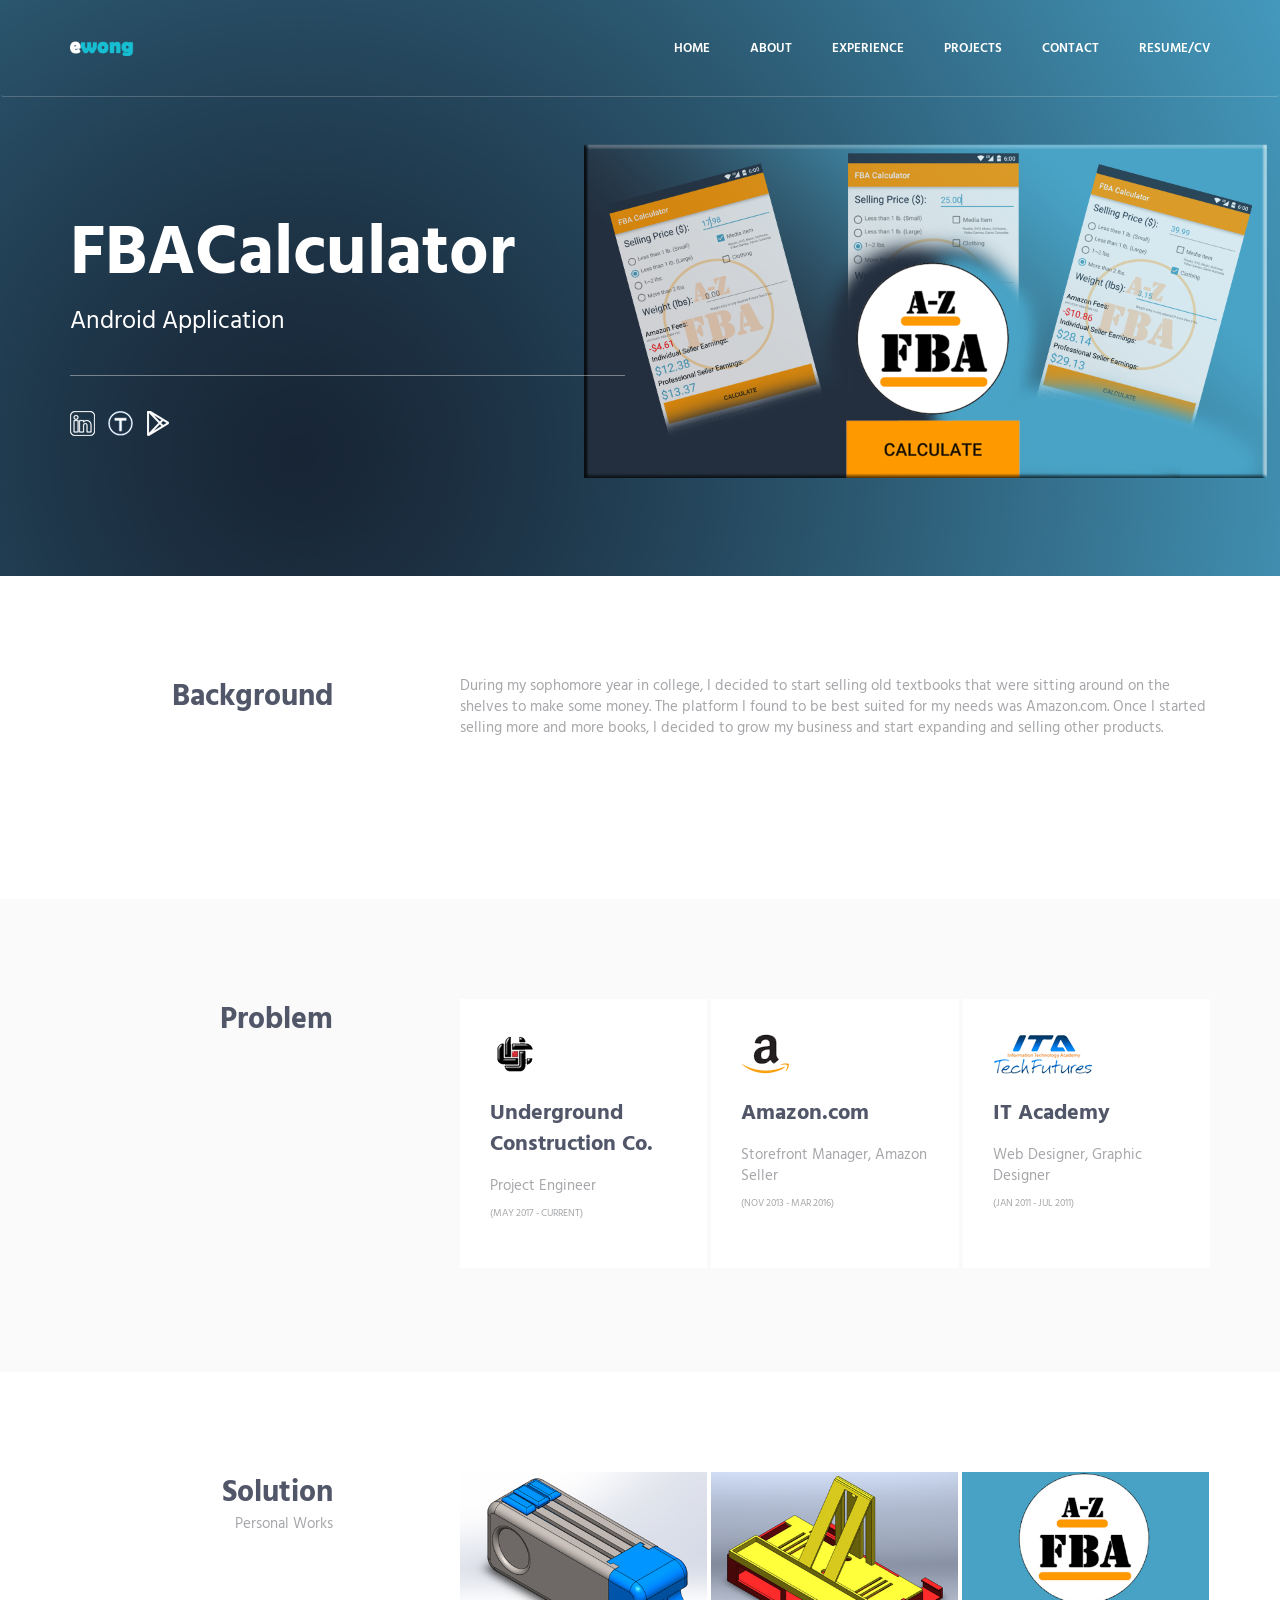
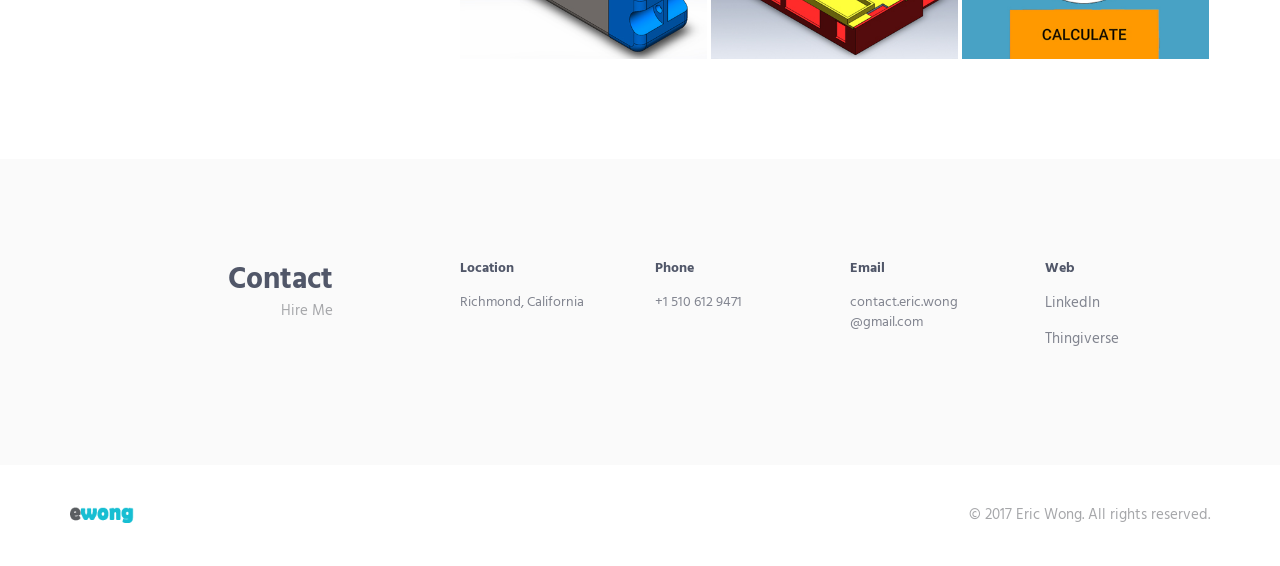
==== commit 828f26c6: "update" ====
--- a/project01.html
+++ b/project01.html
@@ -82,7 +82,7 @@
         <!--========== END HEADER ==========-->
 
         <!--========== SLIDER ==========-->
-        <div class="promo-block parallax-window" data-parallax="scroll" data-image-src="img/1920x1080/fbabackground01.PNG">
+        <div class="promo-block parallax-window" data-parallax="scroll" data-image-src="img/1920x1080/fbabackground01.png">
             <div class="container">
                 <div class="row">
                     <div class="col-sm-6">
@@ -110,13 +110,13 @@
                     <div class="col-sm-3 sm-margin-b-30">
                         <div class="text-right sm-text-left">
                             <h2 class="margin-b-0">Background</h2>
-                            <p>Interests & Skills</p>
                         </div>
                     </div>
                     <div class="col-sm-8 col-sm-offset-1">
                         <div class="margin-b-60">
                             <p>During my sophomore year in college, I decided to start selling old textbooks that were sitting around on the shelves to make some money. 
-								The platform I found to be best suited for my needs was Amazon.com. Once I started selling more and more books0<0/p>
+								The platform I found to be best suited for my needs was Amazon.com. Once I started selling more and more books, I decided to grow my business 
+								and start expanding and selling other products.</p>
                         </div>
                        
                     </div>
@@ -133,8 +133,7 @@
                     <div class="row">
                         <div class="col-sm-3 sm-margin-b-30">
                             <div class="text-right sm-text-left">
-                                <h2 class="margin-b-0">Problem</h2>					
-                                <p>Career History</p>
+                                <h2 class="margin-b-0">Problem</h2>		
                             </div>
                         </div>				
                         <div class="col-sm-8 col-sm-offset-1">
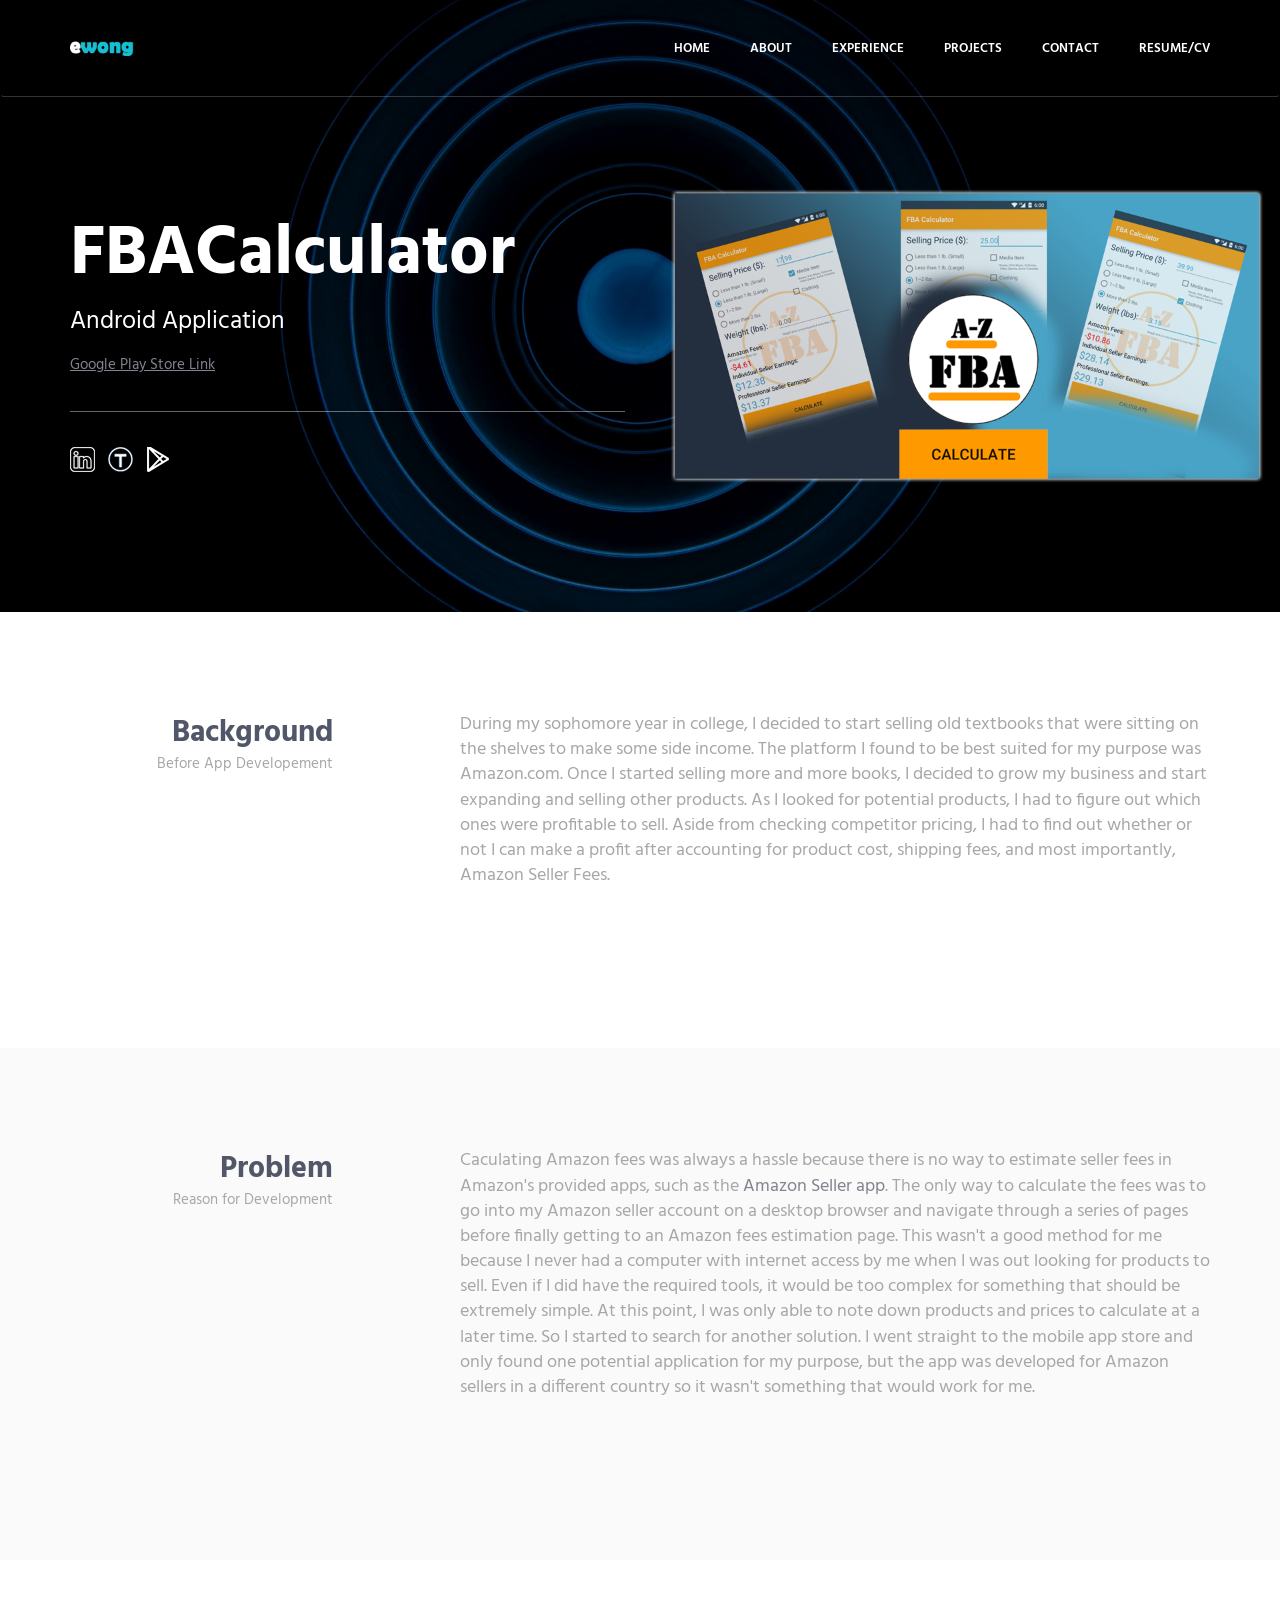
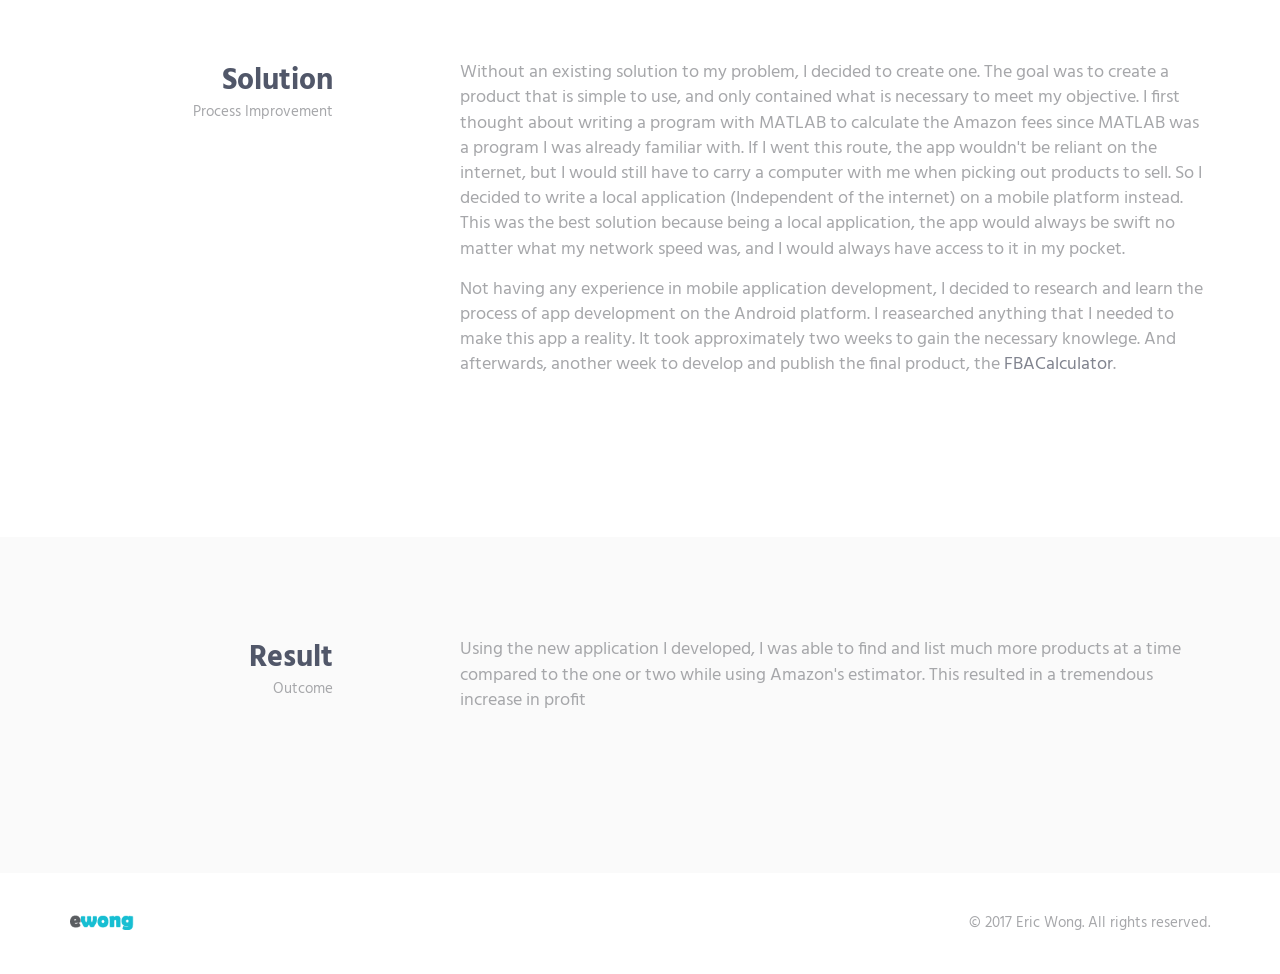
==== commit 36f4411a: "Update 10.4.17" ====
--- a/project01.html
+++ b/project01.html
@@ -89,6 +89,7 @@
                         <div class="promo-block-divider">
                             <h1 class="promo-block-title">FBACalculator</h1>
                             <p class="promo-block-text">Android Application</p>
+							<p><a href="https://play.google.com/store/apps/details?id=tk.wynnscene.fbacalculator&hl=en_GB"><u>Google Play Store Link</u></a></p>
                         </div>
                         <ul class="list-inline">
 							<li><a href="https://www.linkedin.com/in/eric-wong-812414115/"><img src="img\social\linkedin.png"></img></a></li>
@@ -110,13 +111,15 @@
                     <div class="col-sm-3 sm-margin-b-30">
                         <div class="text-right sm-text-left">
                             <h2 class="margin-b-0">Background</h2>
+							<p>Before App Developement</p>
                         </div>
                     </div>
                     <div class="col-sm-8 col-sm-offset-1">
                         <div class="margin-b-60">
-                            <p>During my sophomore year in college, I decided to start selling old textbooks that were sitting around on the shelves to make some money. 
-								The platform I found to be best suited for my needs was Amazon.com. Once I started selling more and more books, I decided to grow my business 
-								and start expanding and selling other products.</p>
+                            <p><font size="4px">During my sophomore year in college, I decided to start selling old textbooks that were sitting on the shelves to make some side income. 
+								The platform I found to be best suited for my purpose was Amazon.com. Once I started selling more and more books, I decided to grow my business 
+								and start expanding and selling other products. As I looked for potential products, I had to figure out which ones were profitable to sell. Aside from checking competitor pricing, 
+								I had to find out whether or not I can make a profit after accounting for product cost, shipping fees, and most importantly, Amazon Seller Fees.</font></p>
                         </div>
                        
                     </div>
@@ -133,172 +136,20 @@
                     <div class="row">
                         <div class="col-sm-3 sm-margin-b-30">
                             <div class="text-right sm-text-left">
-                                <h2 class="margin-b-0">Problem</h2>		
+                                <h2 class="margin-b-0">Problem</h2>
+									<p>Reason for Development</p>
                             </div>
                         </div>				
                         <div class="col-sm-8 col-sm-offset-1">
-                            <div class="row row-space-2 margin-b-4">
-                                <div class="col-md-4 md-margin-b-4">
-								
-								<!--pop up trigger ucco-->
-								<div class="work work-popup-trigger">
-								
-								<span role="button">
-									<div class="service" data-height="height">
-										<div class="service-element">
-                                            <img src="img\company\UCCo.png"></img>
-                                        </div>									
-                                        <div class="service-info">
-											</br>
-                                            <h3>Underground Construction Co.</h3>
-                                            <p class="margin-b-5">Project Engineer</p>
-											<p><font size="1px">(MAY 2017 - CURRENT)</font></p>
-                                        </div>
-									
-                                    </div>
-								</span>
-									
-                                    <div class="work-popup-overlay">
-                                        <div class="work-popup-content">
-                                            <a href="javascript:void(0);" class="work-popup-close">Hide</a>
-                                            <div class="margin-b-30">
-                                                <h3 class="margin-b-5">Underground Construction Company</h3>
-                                                <span>Project Engineer (MAY 2017 - CURRENT)</span>
-												<p><span>Benicia, CA</span></p>
-                                            </div>
-                                            <div class="row">
-											
-                                                    <div class="margin-t-10 sm-margin-t-0">											
-                                                        <ul>
-														<li>Provided QA/QC on gas and electric service installation.</li>
-														<li>Worked in a fast-paced environment and provided support to all team members.</li>
-														<li>Documented daily inspection logs for PG&E inspectors.</li>
-														<li>Documented tags and processed invoices related to the project.</li>
-														<li>Developed & accurately updated the project schedule.</li>
-														<li>Recorded and Reported all safety incidents and damages to the safety department.</li>
-														<li>Submitted permit applications and activated/maintained USA tickets for the entirety of the project.</li>
-														<li>Worked with the Superintendent to obtain and setup the required yard & office equipment.</li>
-														<li>Submited weekly reports to the owner containing project status, schedule update, safety report, two-week look ahead, outstanding issues, and pending change orders.</li>
-														<li>Maintained communications with all members of the construction team including the owner & its representatives, the inspection team, subcontractors and any other stakeholders involved.</li>
-														<li>Fore-casted project Cost to Complete and present findings to executives on a weekly basis.</li>
-														<li>Determine & track change order conditions and submit to owner for approval & billing.</li>
-														<li>Prepared a set of red line As-Built drawings and Gas Service Records for the PG&E archive.</li>
-														<li>Updated and completed BOM lists for each project.</li>
-														<li>Completed close-out packages for gas and electric services when project ended.</li>
-														</ul>
-														</br>
-                                                        <ul class="list-inline work-popup-tag">
-                                                            <li class="work-popup-tag-item"><a class="work-popup-tag-link" href="http://www.undergroundconstruction.com/">Underground Construction Co.</a></li>
-                                                        </ul>
-                                                    </div>
-                                                
-                                            </div>
-                                        </div>
-                                    </div>
-                                </div>								
-
-                                </div>
-                                <div class="col-md-4 md-margin-b-4">
-                                    <div class="service" data-height="height">
-									
-								<!--pop up trigger amazon-->
-								<div class="work work-popup-trigger">
-								
-								
-								<span role="button">
-                                        <div class="service-element">
-                                            <img src="img\company\Amazon.png"></img>
-                                        </div>
-                                        <div class="service-info">
-											</br>
-                                            <h3>Amazon.com</h3>
-                                            <p class="margin-b-5">Storefront Manager, Amazon Seller</p>
-											<p><font size="1px">(NOV 2013 - MAR 2016)</font></p>
-                                        </div>										
-								</span>
-								
-								
-									<div class="work-popup-overlay">
-                                        <div class="work-popup-content">
-                                            <a href="javascript:void(0);" class="work-popup-close">Hide</a>
-                                            <div class="margin-b-30">
-                                                <h3 class="margin-b-5">Amazon.com</h3>
-                                                <span>Storefront Manager, Amazon Seller (NOV 2013 - MAR 2016)</span>
-												<p><span>Richmond, CA</span></p>
-                                            </div>
-                                            <div class="row">
-											
-                                                    <div class="margin-t-10 sm-margin-t-0">											
-                                                        <ul>
-														<li>Increased revenue by developing an Android application to determine and select profitable items to sell.</li>
-														<li>Provided customer support for product questions and return requests.</li>
-														<li>Tracked monthly profits and costs.</li>
-														<li>Responsible for product listing, packaging, and shipping.</li>
-														</ul>
-														</br>
-                                                        <ul class="list-inline work-popup-tag">
-                                                            <li class="work-popup-tag-item"><a class="work-popup-tag-link" href="https://www.amazon.com/">Amazon.com</a></li>
-                                                        </ul>
-                                                    </div>
-                                                
-                                            </div>
-                                        </div>
-                                    </div>
-                                </div>	
-								</div>								
-
-                                </div>
-								
-                                <div class="col-md-4">
-                                    <div class="service" data-height="height">
-									
-								<!--pop up trigger ita-->
-								<div class="work work-popup-trigger">
-								<span role="button">
-                                        <div class="service-element">
-                                            <img src="img\company\ITA.png"></img>
-                                        </div>
-                                        <div class="service-info">
-											</br>
-                                            <h3>IT Academy</h3>
-                                            <p class="margin-b-5">Web Designer, Graphic Designer</p>
-											<p><font size="1px">(JAN 2011 - JUL 2011)</font></p>
-                                        </div>
-								</span>
-                                        <div class="work-popup-overlay">
-                                        <div class="work-popup-content">
-                                            <a href="javascript:void(0);" class="work-popup-close">Hide</a>
-                                            <div class="margin-b-30">
-                                                <h3 class="margin-b-5">Information Technology Academy</h3>
-                                                <span>Web Designer, Graphic Designer (JAN 2011 - JUL 2011)</span>
-												<p><span>El Cerrito, CA</span></p>
-                                            </div>
-                                            <div class="row">
-											
-                                                    <div class="margin-t-10 sm-margin-t-0">											
-                                                        <ul>
-														<li>Developed website front-end for client e-commerce store.</li>
-														<li>Implemented back-end functions and methods through widgets.</li>
-														<li>Trained client in basic website usage and provided documentation for website functionality.</li>
-														<li>Worked in a team-based environment and guided team efforts toward meeting deadlines.</li>
-														</ul>
-														</br>
-                                                        <ul class="list-inline work-popup-tag">
-                                                            <li class="work-popup-tag-item"><a class="work-popup-tag-link" href="http://techfutures.org/">ITA Tech Futures</a></li>
-                                                        </ul>
-                                                    </div>
-                                                
-                                            </div>
-                                        </div>
-										</div>
-									</div>	
-									</div>								
-
-                                </div>
-                            </div>
-                            <!--// end row -->
-                        </div>
-                    </div>
+                        <div class="margin-b-60">
+                            <p><font size="4px">Caculating Amazon fees was always a hassle because there is no way to estimate seller fees in Amazon's provided apps, such as the <a href="https://play.google.com/store/apps/details?id=com.amazon.sellermobile.android&hl=en">Amazon Seller app</a>. 
+							The only way to calculate the fees was to go into my Amazon seller account on a desktop browser and navigate through a series of pages before finally getting to an Amazon fees estimation page. This wasn't a good method for me because I never had 
+							a computer with internet access by me when I was out looking for products to sell. Even if I did have the required tools, it would be too complex for something that should be extremely simple. At this point, I was only able to note down products and prices to calculate 
+							at a later time. So I started to search for another solution. I went straight to the mobile app store and only found one potential application for my purpose, but the app was developed for Amazon sellers in a different country so it wasn't something that would work for me.</font></p>
+                        </div>
+                       
+                    </div>                 
+					</div>
                     <!--// end row -->
                 </div>
             </div>
@@ -312,132 +163,19 @@
                     <div class="col-sm-3 sm-margin-b-30">
                         <div class="text-right sm-text-left">
                             <h2 class="margin-b-0">Solution</h2>
-                            <p>Personal Works</p>
+                            <p>Process Improvement</p>
                         </div>
                     </div>
                     <div class="col-sm-8 col-sm-offset-1">
-                        <!-- Masonry Grid -->
-                        <div class="masonry-grid row row-space-2">
-                            <div class="masonry-grid-sizer col-xs-6 col-sm-6 col-md-1"></div>
-
-                            <div class="masonry-grid-item col-xs-12 col-sm-6 col-md-4 md-margin-b-4">
-                                <!-- Work -->
-                                <div class="work work-popup-trigger">
-                                    <div class="work-overlay">
-                                        <img class="full-width img-responsive" src="img/397x300/01.JPG" alt="Portfolio Image">
-                                    </div>
-                                    <div class="work-popup-overlay">
-                                        <div class="work-popup-content">
-                                            <a href="javascript:void(0);" class="work-popup-close">Hide</a>
-                                            <div class="margin-b-30">
-                                                <h3 class="margin-b-5">Key Holder</h3>
-                                                <span>Product Design, Prototype</span>
-                                            </div>
-                                            <div class="row">
-                                                <div class="col-sm-8 work-popup-content-divider sm-margin-b-20">
-                                                    <div class="margin-t-10 sm-margin-t-0">
-                                                        <p><font color="black">The Key Holder is a mechanical product made to hold a set of three keys and allow for convenient access to each individual key when necessary.</font></p>
-                                                        <p><font color="black">Before using the Key Holder to hold my keys, I was using a different key holder that had a Swiss Army Knife-styled mechanism. While using the old key holder, 
-															I found that I often pull two keys at once while intending to pull one. The keys would always stick together so I had to use two hands to access the key I wanted. 
-															To solve this problem, I created the Key Holder...</font></p>
-                                                        <ul class="list-inline work-popup-tag">
-                                                            <li class="work-popup-tag-item"><a class="work-popup-tag-link" href="#">Learn More</a></li>
-                                                        </ul></br>
-                                                    </div>
-                                                </div>
-                                                <div class="col-sm-4">
-                                                    <div class="margin-t-10 sm-margin-t-0">
-                                                        <p class="margin-b-5"><strong>Software:</strong> Solidworks, Cura</p>
-                                                        <p class="margin-b-5"><strong>Manufacture:</strong> 3D Printer (<a href="https://www.monoprice.com/product?p_id=21711">Monoprice Select Mini V2</a>)</p>
-                                                        <p class="margin-b-5"><strong>Material:</strong> PLA</p>
-														<p class="margin-b-5"><strong>Link:</strong> <a href="https://www.thingiverse.com/thing:2511023"><u>Key Holder Custom Keys</u></a></p>
-                                                    </div>
-                                                </div>
-                                            </div>
-                                        </div>
-                                    </div>
-                                </div>
-                                <!-- End Work -->
-                            </div>
-                            <div class="masonry-grid-item col-xs-12 col-sm-6 col-md-4 md-margin-b-4">
-                                <!-- Work -->
-                                <div class="work work-popup-trigger">
-                                    <div class="work-overlay">
-                                        <img class="full-width img-responsive" src="img/397x300/02.JPG" alt="Portfolio Image">
-                                    </div>
-                                    <div class="work-popup-overlay">
-                                        <div class="work-popup-content">
-                                            <a href="javascript:void(0);" class="work-popup-close">Hide</a>
-                                            <div class="margin-b-30">
-                                                <h3 class="margin-b-5">Controller Board Enclosure</h3>
-                                                <span>Product Design, Prototype</span>
-                                            </div>
-                                            <div class="row">
-                                                <div class="col-sm-8 work-popup-content-divider sm-margin-b-20">
-                                                    <div class="margin-t-10 sm-margin-t-0">
-                                                        <p><font color="black">The Controller Board Enclosure is a housing for a circuit board used with a recycled monitor of a laptop. The enclosure eliminates exposure of circuits and prevents damage to the board. 
-															It also serves as a stand for the monitor connected to the controller board.</font></p>
-                                                        <p><font color="black">After purchasing and setting up a security camera system, I decided to recycle an old laptop screen to use as a dedicated monitor for the security system. 
-															To do this, I purchased a video controller board for the laptop screen. The controller board did not come with a case or an enclosure, so in order to protect the board and hold the monitor up right, I designed this enclosure & stand...</font></p>
-                                                        <ul class="list-inline work-popup-tag">
-                                                            <li class="work-popup-tag-item"><a class="work-popup-tag-link" href="#">Learn More</a></li>
-                                                        </ul></br>
-                                                    </div>
-                                                </div>
-                                                <div class="col-sm-4">
-                                                    <div class="margin-t-10 sm-margin-t-0">
-                                                        <p class="margin-b-5"><strong>Software:</strong> Solidworks, Cura</p>
-                                                        <p class="margin-b-5"><strong>Manufacture:</strong> 3D Printer (<a href="https://www.monoprice.com/product?p_id=21711">Monoprice Select Mini V2</a>)</p>
-                                                        <p class="margin-b-5"><strong>Material:</strong> PLA</p>														
-                                                        <p class="margin-b-5"><strong>Link:</strong> <a href="https://www.thingiverse.com/thing:2513748"><u>Video Controller Board Enclosure</u></a></p>
-                                                    </div>
-                                                </div>
-                                            </div>
-                                        </div>
-                                    </div>
-                                </div>
-                                <!-- End Work -->
-                            </div>
-                            <div class="masonry-grid-item col-xs-12 col-sm-6 col-md-4">
-                                <!-- Work -->
-                                <div class="work work-popup-trigger">
-                                    <div class="work-overlay">
-                                        <img class="full-width img-responsive" src="img/397x300/03.JPG" alt="Portfolio Image">
-                                    </div>
-                                    <div class="work-popup-overlay">
-                                        <div class="work-popup-content">
-                                            <a href="javascript:void(0);" class="work-popup-close">Hide</a>
-                                            <div class="margin-b-30">
-                                                <h3 class="margin-b-5">FBACalculator</h3>
-                                                <span>Android Application</span>
-                                            </div>
-                                            <div class="row">
-                                                <div class="col-sm-8 work-popup-content-divider sm-margin-b-20">
-                                                    <div class="margin-t-10 sm-margin-t-0">
-                                                        <p><font color="black">The FBACalculator application is developed as a means to determine the fees associated with selling products on Amazon.com.</font></p>
-                                                        <p><font color="black">During the time I was selling on Amazon.com, I frequently looked for products to sell for a profit. While doing so, I found myself constanly going to the Amazon Seller Fees page to 
-															look for costs associated with selling through the website (Type of product, weight, etc.) in order to decide whether or not I should sell a specific product. But this wasn't very convenient because 
-															it took a long time to calculate the profits for a single product. So I decided to create an application to solve this problem...</font></p>
-                                                        <ul class="list-inline work-popup-tag">
-                                                            <li class="work-popup-tag-item"><a class="work-popup-tag-link" href="#">Learn More</a></li>
-                                                        </ul></br>
-                                                    </div>
-                                                </div>
-                                                <div class="col-sm-4">
-                                                    <div class="margin-t-10 sm-margin-t-0">
-                                                        <p class="margin-b-5"><strong>Software:</strong> Android Studio, Photoshop</p>
-                                                        <p class="margin-b-5"><strong>Programming:</strong> Java, XML</p>
-                                                        <p class="margin-b-5"><strong>Link:</strong> <a href="https://play.google.com/store/apps/details?id=tk.wynnscene.fbacalculator&hl=en_GB"><u>FBACalculator</u></a></p>
-                                                    </div>
-                                                </div>
-                                            </div>
-                                        </div>
-                                    </div>
-                                </div>
-                                <!-- End Work -->
-                            </div>
-                        </div>
-                        <!-- End Masonry Grid -->
+                        <div class="margin-b-60">
+                            <p><font size="4px">Without an existing solution to my problem, I decided to create one. The goal was to create a product that is simple to use, and only contained what is necessary to meet my objective. I first thought about writing a program
+							with MATLAB to calculate the Amazon fees since MATLAB was a program I was already familiar with. If I went this route, the app wouldn't be reliant on the internet, but I would still have to carry a computer with me when picking out products to sell. 
+							So I decided to write a local application (Independent of the internet) on a mobile platform instead. This was the best solution because being a local application, the app would always be swift no matter what my network speed was, and I would always have access 
+							to it in my pocket.</font></p>
+							<p><font size="4px">Not having any experience in mobile application development, I decided to research and learn the process of app development on the Android platform. I reasearched anything that I needed to make this app a reality. It took approximately two weeks to 
+							gain the necessary knowlege. And afterwards, another week to develop and publish the final product, the <a href="https://play.google.com/store/apps/details?id=tk.wynnscene.fbacalculator&hl=en_GB">FBACalculator</a>.</font></p>
+                        </div>
+                       
                     </div>
                 </div>
                 <!--// end row -->
@@ -452,31 +190,15 @@
                     <div class="row">
                         <div class="col-sm-3 sm-margin-b-30">
                             <div class="text-right sm-text-left">
-                                <h2 class="margin-b-0">Contact</h2>
-                                <p>Hire Me</p>
+                                <h2 class="margin-b-0">Result</h2>
+                                <p>Outcome</p>
                             </div>
                         </div>
                         <div class="col-sm-8 col-sm-offset-1">
-                            <div class="row">
-                                <div class="col-md-3 col-xs-6 md-margin-b-30">
-                                    <h5>Location</h5>
-                                    <a href="https://www.google.com/maps/place/Richmond,+CA/@37.9551899,-122.4828714,11z/data=!3m1!4b1!4m5!3m4!1s0x808565e0f15c8c29:0xb3101633da15bff4!8m2!3d37.9357576!4d-122.3477486">Richmond, California</a>
-                                </div>
-                                <div class="col-md-3 col-xs-6 md-margin-b-30">
-                                    <h5>Phone</h5>
-                                    <a href="mailto:#">+1 510 612 9471</a>
-                                </div>
-                                <div class="col-md-3 col-xs-6">
-                                    <h5>Email</h5>
-                                    <a href="mailto:#">contact.eric.wong </br>@gmail.com</a>
-                                </div>
-								<div class="col-md-3 col-xs-6 md-margin-b-30">
-                                    <h5>Web</h5>
-									<p><a href="https://www.linkedin.com/in/eric-wong-812414115/">LinkedIn</a></p>
-                                    <p><a href="https://www.thingiverse.com/eric_33/designs">Thingiverse</a></p>									
-                                </div>
-                            </div>
-                        </div>
+                        <div class="margin-b-60">
+                            <p><font size="4px">Using the new application I developed, I was able to find and list much more products at a time compared to the one or two while using Amazon's estimator. This resulted in a tremendous increase in profit </font></p>
+                        </div>
+						</div>
                     </div>
                     <!--// end row -->
                 </div>
@@ -490,7 +212,7 @@
             <div class="content container">
                 <div class="row">
                     <div class="col-xs-6">
-                        <img class="footer-logo" src="img/logo-dark.png" alt="Aircv Logo">
+                        <a href="#"><img class="footer-logo" src="img/logo-dark.png" alt="Aircv Logo"></a>
                     </div>
                     <div class="col-xs-6 text-right sm-text-left">
                         <p class="margin-b-0">© 2017 Eric Wong. All rights reserved.</p>
